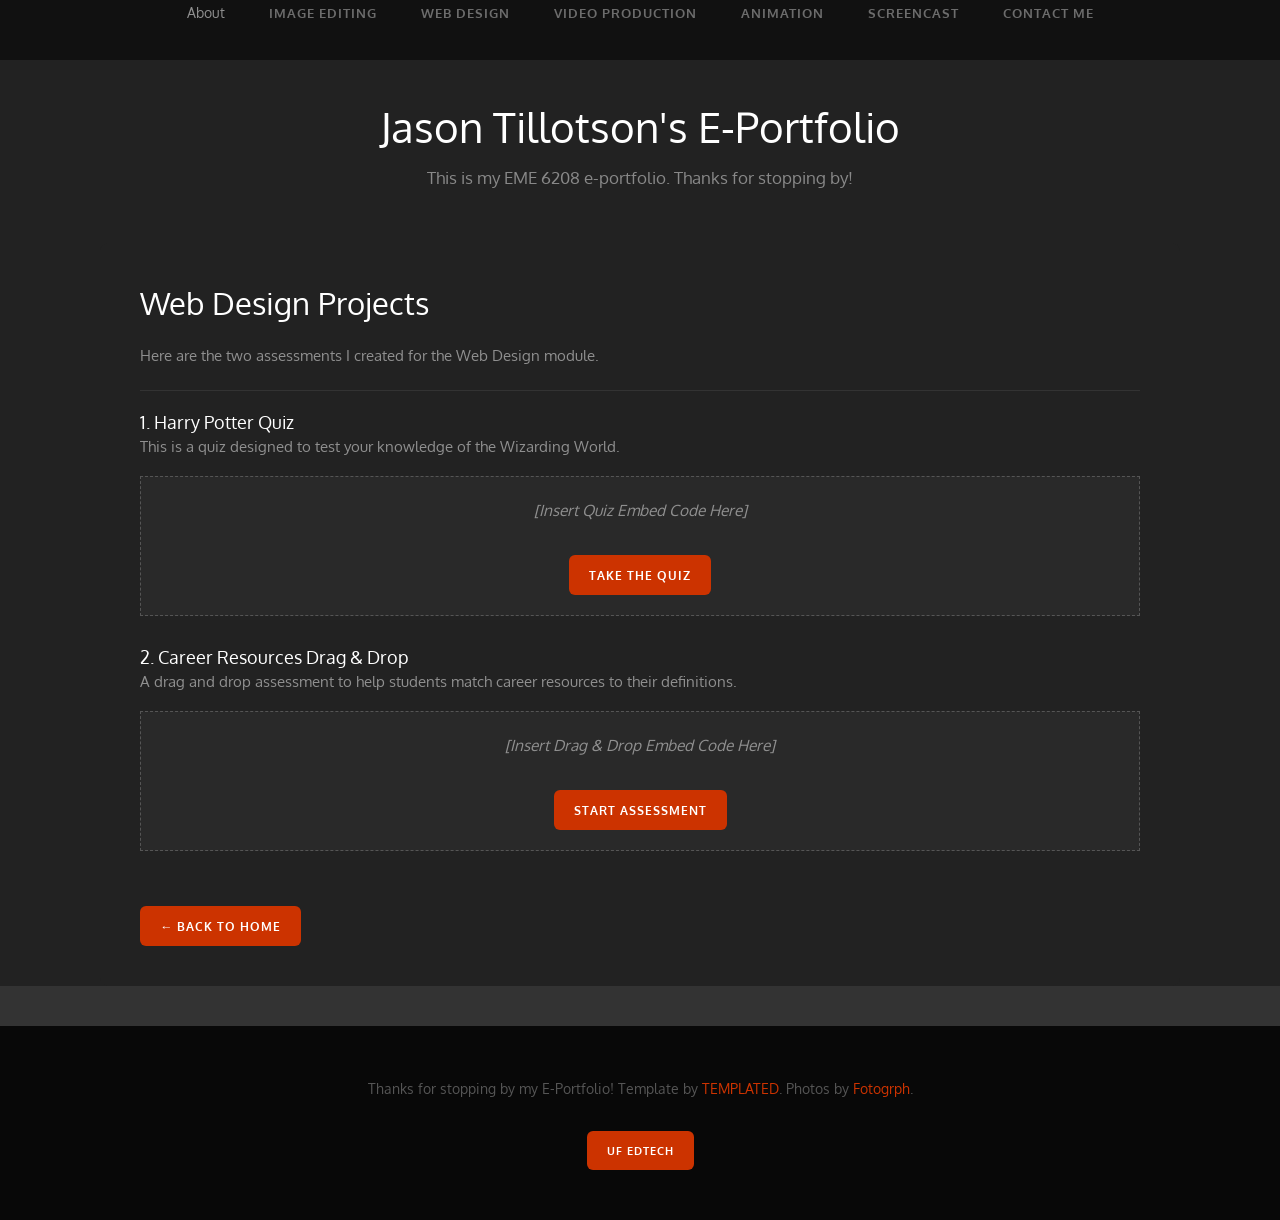
==== index.html @ 119bb781 "Fix title and menu item structure in index.html" ====
<!DOCTYPE html PUBLIC "-//W3C//DTD XHTML 1.0 Strict//EN" "http://www.w3.org/TR/xhtml1/DTD/xhtml1-strict.dtd">
<html xmlns="http://www.w3.org/1999/xhtml">
<head>
<meta http-equiv="content-type" content="text/html; charset=utf-8" />
<title>Jason Tillotson's E-Portfolio</title>
<meta name="viewport" content="width=device-width, initial-scale=1.0">
<link href="http://fonts.googleapis.com/css?family=Oxygen:400,700,300" rel="stylesheet" type="text/css" />

	<style>
    body {
        margin: 0;
        padding: 0;
        background: #333333;
        font-family: 'Oxygen', sans-serif;
        font-size: 14px;
        color: #8f8f8f;
    }
    h1, h2, h3 { color: #FFFFFF; font-weight: 400; margin: 0; }
    h1 { font-size: 3em; }
    h2 { font-size: 2em; margin-bottom: 20px; }
    p, ul, ol { margin-top: 0; line-height: 180%; }
    
    a { text-decoration: none; color: #C30; }
    a:hover { text-decoration: underline; color: #FFF; }
    
    #wrapper { background: #222222; }
    .container { width: 1000px; margin: 0 auto; padding: 0px; }
    
    #menu-wrapper { background: #111111; overflow: hidden; height: 60px; line-height: 60px; margin-bottom: 40px;}
    #menu ul { margin: 0; padding: 0; list-style: none; text-align: center; }
    #menu li { display: inline-block; padding: 0 20px; }
    
    #menu li.current_page_item a { color: #FFF; font-weight: 700; text-decoration: none; }
    
    #menu a { color: #6c6c6c; text-transform: uppercase; font-size: 0.9em; font-weight: 600; letter-spacing: 1px;}
    #menu a:hover { color: #FFFFFF; text-decoration: none; }

    #logo { text-align: center; margin-bottom: 50px; }
    #logo p { margin-top: 10px; color: #888; font-size: 1.2em; }

    #page { background: #222222; padding: 40px; border-radius: 8px; margin-bottom: 40px; }
    .entry { font-size: 1.1em; }
    
    .button {
        display: inline-block;
        padding: 12px 20px;
        background: #C30;
        color: #FFF !important;
        border-radius: 6px;
        margin-top: 15px;
        text-transform: uppercase;
        font-size: 0.8em;
        font-weight: 700;
        letter-spacing: 1px;
        border: none;
    }
    .button:hover { background: #D40; text-decoration: none; }

    #footer { background: #080808; padding: 50px 0; text-align: center; color: #555; }
    iframe { width: 100%; border: 1px solid #444; margin-bottom: 20px; }
</style>
</head>

<body>
<div id="wrapper">

	<div id="menu-wrapper">
		<div id="menu" class="container">
			<ul>
				<li><liclass="current_page_item"<a href="index.html">About</a></li>
				<li><a href="gallery.html">Image Editing</a></li>
				<li><a href="quiz.html">Web Design</a></li>
				<li><a href="https://www.youtube.com/watch?v=n5AJojW1TOU">Video Production</a></li>
				<li><a href="https://www.youtube.com/watch?v=lnuGvNN8kXY">Animation</a></li>
				<li><a href="https://www.loom.com/share/0dd5c10d148644049cba53358a771dd2">Screencast</a></li>
				<li><a href="mailto:jason.tillotson@ufl.edu">Contact Me</a></li>
			</ul>
		</div>
	</div>

	<div id="logo" class="container">
        <h1>Jason Tillotson's E-Portfolio</h1>
        <p>This is my EME 6208 e-portfolio. Thanks for stopping by!</p>
	</div>

	<div id="page" class="container">
		<div>
			<div class="entry">
				<h2>Web Design Projects</h2>
                <p>Here are the two assessments I created for the Web Design module.</p>
                <hr style="border: 0; border-top: 1px solid #333; margin: 20px 0;">

                <h3>1. Harry Potter Quiz</h3>
                <p>This is a quiz designed to test your knowledge of the Wizarding World.</p>
                <div style="background: #292929; padding: 20px; text-align: center; border: 1px dashed #555; margin-bottom: 30px;">
                    <p><em>[Insert Quiz Embed Code Here]</em></p>
                    <a href="#" class="button">Take the Quiz</a>
                </div>

                <h3>2. Career Resources Drag & Drop</h3>
                <p>A drag and drop assessment to help students match career resources to their definitions.</p>
                <div style="background: #292929; padding: 20px; text-align: center; border: 1px dashed #555;">
                     <p><em>[Insert Drag & Drop Embed Code Here]</em></p>
                     <a href="#" class="button">Start Assessment</a>
                </div>

                <br><br>
                <a href="index.html" class="button">← Back to Home</a>
			</div>
		</div>
	</div>
    
</div>

<div id="footer">
	<p>Thanks for stopping by my E-Portfolio! Template by <a href="http://templated.co" rel="nofollow">TEMPLATED</a>. Photos by <a href="http://fotogrph.com/">Fotogrph</a>.</p>
	<a href="https://education.ufl.edu/educational-technology/" class="button">UF EdTech</a>
</div>

</body>
</html>
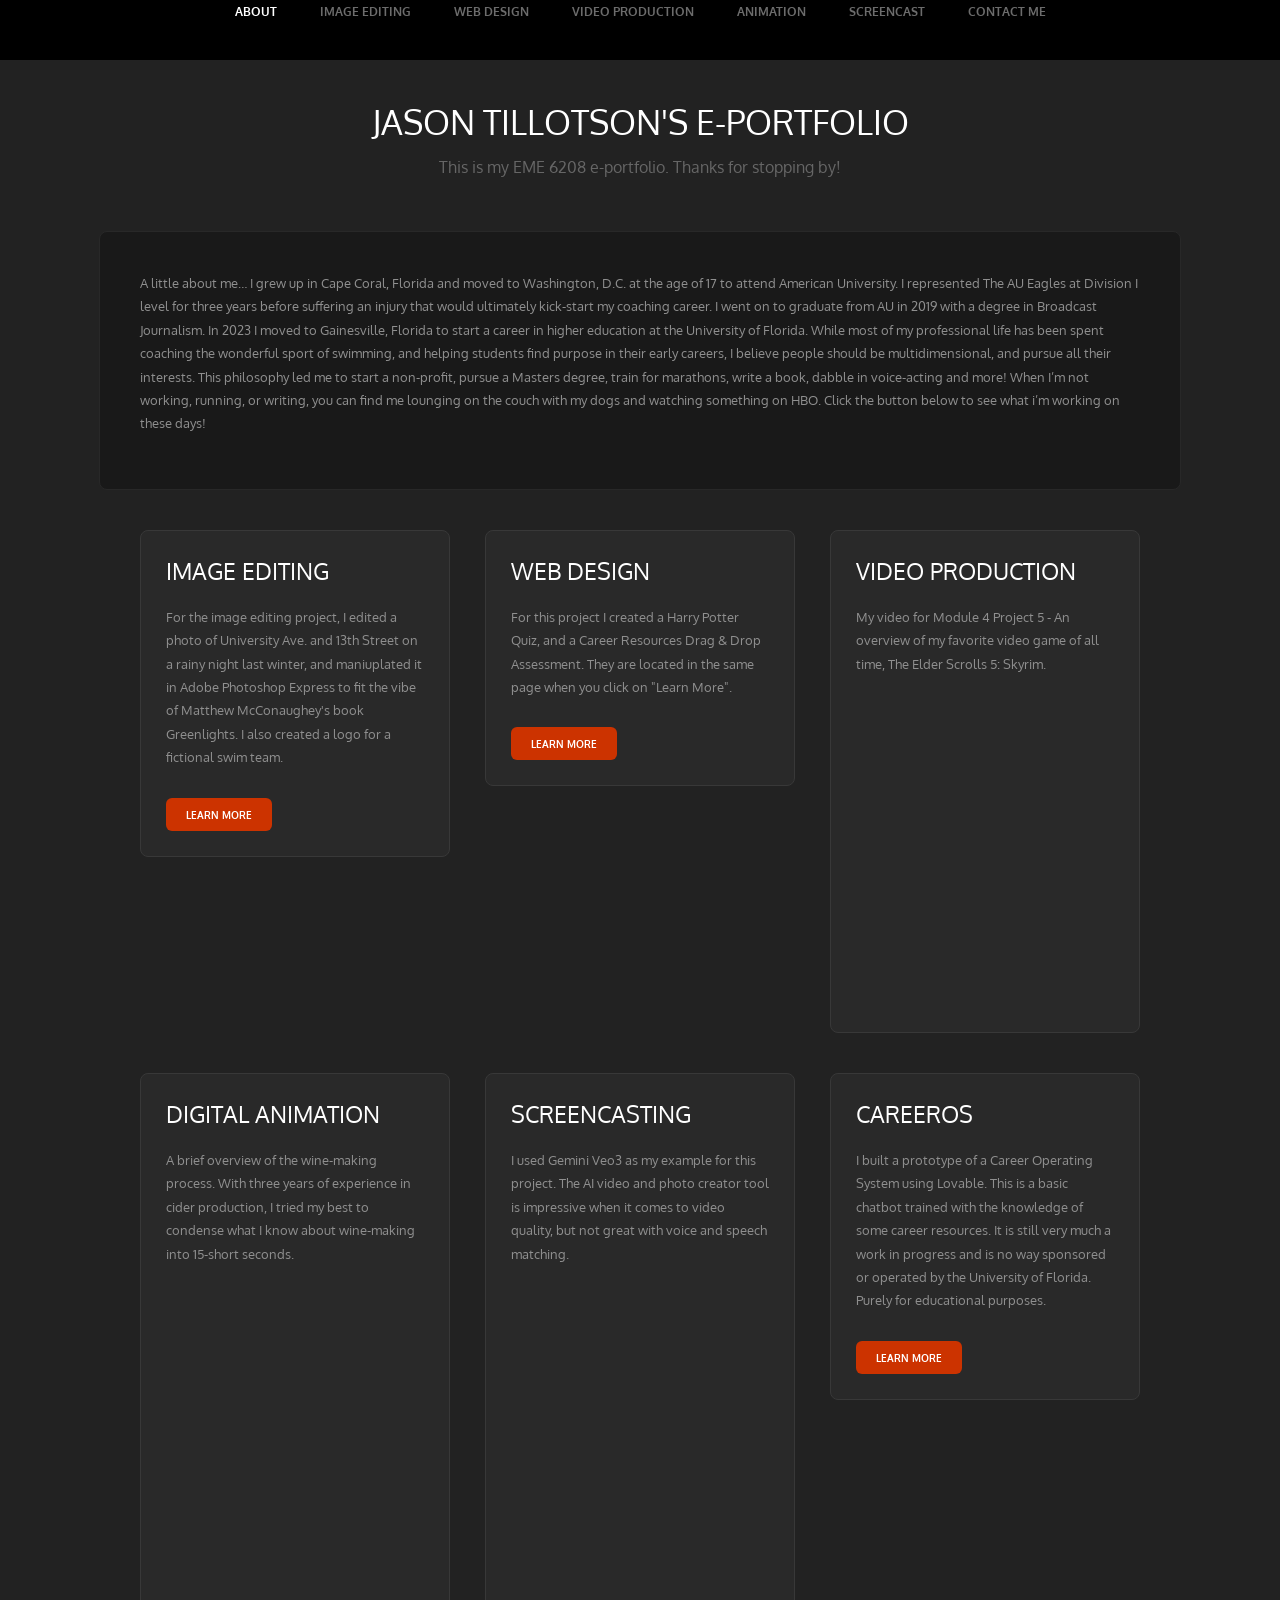
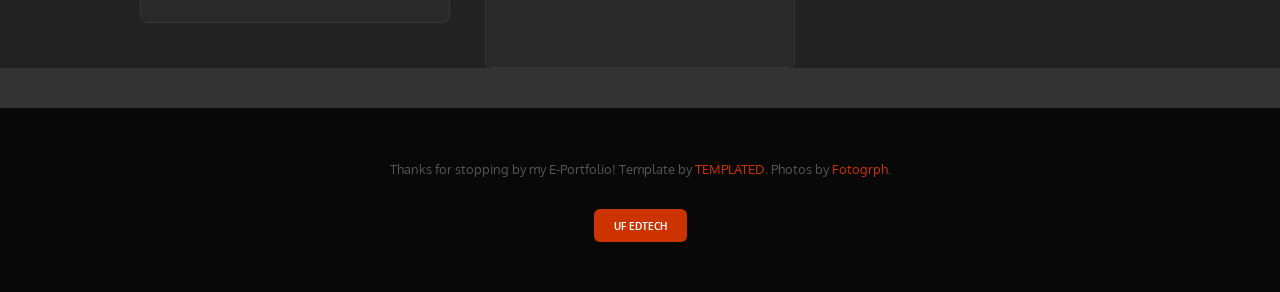
==== commit f69e6bfa: "Rename index (1).html to index.html" ====
--- a/index.html
+++ b/index.html
@@ -1,120 +1,165 @@
 <!DOCTYPE html PUBLIC "-//W3C//DTD XHTML 1.0 Strict//EN" "http://www.w3.org/TR/xhtml1/DTD/xhtml1-strict.dtd">
+
+
+<!--
+Design by TEMPLATED
+http://templated.co
+Released for free under the Creative Commons Attribution License
+Name       : Vestibule 
+Description: A two-column, fixed-width design with dark color scheme.
+Version    : 1.0
+Released   : 20130406
+-->
+
+<!-- Comments are in ALL CAPS -->
+
+
 <html xmlns="http://www.w3.org/1999/xhtml">
 <head>
+<meta name="keywords" content="" />
+<meta name="description" content="" />
 <meta http-equiv="content-type" content="text/html; charset=utf-8" />
+
+<!-- SET THE PAGE TITLE INSIDE THE TITLE TAGS BELOW -->
 <title>Jason Tillotson's E-Portfolio</title>
-<meta name="viewport" content="width=device-width, initial-scale=1.0">
+
 <link href="http://fonts.googleapis.com/css?family=Oxygen:400,700,300" rel="stylesheet" type="text/css" />
-
-	<style>
-    body {
-        margin: 0;
-        padding: 0;
-        background: #333333;
-        font-family: 'Oxygen', sans-serif;
-        font-size: 14px;
-        color: #8f8f8f;
-    }
-    h1, h2, h3 { color: #FFFFFF; font-weight: 400; margin: 0; }
-    h1 { font-size: 3em; }
-    h2 { font-size: 2em; margin-bottom: 20px; }
-    p, ul, ol { margin-top: 0; line-height: 180%; }
-    
-    a { text-decoration: none; color: #C30; }
-    a:hover { text-decoration: underline; color: #FFF; }
-    
-    #wrapper { background: #222222; }
-    .container { width: 1000px; margin: 0 auto; padding: 0px; }
-    
-    #menu-wrapper { background: #111111; overflow: hidden; height: 60px; line-height: 60px; margin-bottom: 40px;}
-    #menu ul { margin: 0; padding: 0; list-style: none; text-align: center; }
-    #menu li { display: inline-block; padding: 0 20px; }
-    
-    #menu li.current_page_item a { color: #FFF; font-weight: 700; text-decoration: none; }
-    
-    #menu a { color: #6c6c6c; text-transform: uppercase; font-size: 0.9em; font-weight: 600; letter-spacing: 1px;}
-    #menu a:hover { color: #FFFFFF; text-decoration: none; }
-
-    #logo { text-align: center; margin-bottom: 50px; }
-    #logo p { margin-top: 10px; color: #888; font-size: 1.2em; }
-
-    #page { background: #222222; padding: 40px; border-radius: 8px; margin-bottom: 40px; }
-    .entry { font-size: 1.1em; }
-    
-    .button {
-        display: inline-block;
-        padding: 12px 20px;
-        background: #C30;
-        color: #FFF !important;
-        border-radius: 6px;
-        margin-top: 15px;
-        text-transform: uppercase;
-        font-size: 0.8em;
-        font-weight: 700;
-        letter-spacing: 1px;
-        border: none;
-    }
-    .button:hover { background: #D40; text-decoration: none; }
-
-    #footer { background: #080808; padding: 50px 0; text-align: center; color: #555; }
-    iframe { width: 100%; border: 1px solid #444; margin-bottom: 20px; }
-</style>
+<link href="style2.css" rel="stylesheet" type="text/css" media="screen" />
 </head>
 
 <body>
 <div id="wrapper">
+<!-- START OF THE NAVIGATION SECTION.  DO NOT CHANGE ANYTHING ABOVE THIS LINE EXCEPT TO SET THE TITLE. -->
+
 
 	<div id="menu-wrapper">
 		<div id="menu" class="container">
 			<ul>
-				<li><liclass="current_page_item"<a href="index.html">About</a></li>
+				<!-- NAVIGATION MENU.  THERE SHOULD BE ONE LIST ITEM FOR EACH BUTTON IN YOUR NAVIGATION BAR. -->
+                <!-- REPLACE THE # IN THE LINK WITH THE FILE NAME OF THE APPROPRIATE PAGE.  -->
+                <li class="current_page_item"><a href="index.html">About</a></li>
 				<li><a href="gallery.html">Image Editing</a></li>
 				<li><a href="quiz.html">Web Design</a></li>
 				<li><a href="https://www.youtube.com/watch?v=n5AJojW1TOU">Video Production</a></li>
 				<li><a href="https://www.youtube.com/watch?v=lnuGvNN8kXY">Animation</a></li>
 				<li><a href="https://www.loom.com/share/0dd5c10d148644049cba53358a771dd2">Screencast</a></li>
-				<li><a href="mailto:jason.tillotson@ufl.edu">Contact Me</a></li>
+				<li><a href="mailto: jason.tillotson@ufl.edu">Contact Me</a></li>
 			</ul>
 		</div>
 	</div>
-
 	<div id="logo" class="container">
+		<!-- THIS IS WHERE YOU CUSTOMIZE THE HEADER FOR EACH PAGE. -->
         <h1>Jason Tillotson's E-Portfolio</h1>
+		<!-- THIS IS WHERE YOU CUSTOMIZE THE SUBHEADER FOR EACH PAGE. -->
         <p>This is my EME 6208 e-portfolio. Thanks for stopping by!</p>
 	</div>
-
 	<div id="page" class="container">
 		<div>
 			<div class="entry">
-				<h2>Web Design Projects</h2>
-                <p>Here are the two assessments I created for the Web Design module.</p>
-                <hr style="border: 0; border-top: 1px solid #333; margin: 20px 0;">
+				<!-- THIS IS WHERE YOU CUSTOMIZE THE INTRODUCTORY PARAGRAPH FOR EACH PAGE. -->
+                <p>A little about me…
 
-                <h3>1. Harry Potter Quiz</h3>
-                <p>This is a quiz designed to test your knowledge of the Wizarding World.</p>
-                <div style="background: #292929; padding: 20px; text-align: center; border: 1px dashed #555; margin-bottom: 30px;">
-                    <p><em>[Insert Quiz Embed Code Here]</em></p>
-                    <a href="#" class="button">Take the Quiz</a>
-                </div>
+I grew up in Cape Coral, Florida and moved to Washington, D.C. at the age of 17 to attend American University. I represented The AU Eagles at Division I level for three years before suffering an injury that would ultimately kick-start my coaching career. I went on to graduate from AU in 2019 with a degree in Broadcast Journalism.
 
-                <h3>2. Career Resources Drag & Drop</h3>
-                <p>A drag and drop assessment to help students match career resources to their definitions.</p>
-                <div style="background: #292929; padding: 20px; text-align: center; border: 1px dashed #555;">
-                     <p><em>[Insert Drag & Drop Embed Code Here]</em></p>
-                     <a href="#" class="button">Start Assessment</a>
-                </div>
+In 2023 I moved to Gainesville, Florida to start a career in higher education at the University of Florida. 
 
-                <br><br>
-                <a href="index.html" class="button">← Back to Home</a>
+While most of my professional life has been spent coaching the wonderful sport of swimming, and helping students find purpose in their early careers, I believe people should be multidimensional, and pursue all their interests. This philosophy led me to start a non-profit, pursue a Masters degree, train for marathons, write a book, dabble in voice-acting and more!
+
+When I’m not working, running, or writing, you can find me lounging on the couch with my dogs and watching something on HBO.
+
+Click the button below to see what i’m working on these days! </p>
 			</div>
 		</div>
 	</div>
     
+    
+<!-- END OF THE NAVIGATION SECTION. -->
+
+<!-- START OF THE CONTENT SECTION. -->
+
+<!-- ON OTHER PAGES, LIKE THE PROJECT PAGES, YOU WILL TAKE OUT EVERYTHING BETWEEN HERE AND THE END OF THE CONTENT SECTION AND REPLACE IT WITH THE PROJECT CONTENT. -->
+    
+    
+    
+    
+	<div id="three-column" class="container">
+		<div class="tbox1">
+			<div class="box-style">
+				<div class="content">
+					
+					<h2>Image Editing</h2>
+					<p>For the image editing project, I edited a photo of University Ave. and 13th Street on a rainy night last winter, and maniuplated it in Adobe Photoshop Express to fit the vibe of Matthew McConaughey's book Greenlights. I also created a logo for a fictional swim team.</p>
+					<a href="gallery.html" class="button">Learn More</a>
+				</div>
+			</div>
+		</div>
+		<div class="tbox2">
+			<div class="box-style">
+				<div class="content">
+					<h2>Web Design</h2>
+					<p>For this project I created a Harry Potter Quiz, and a Career Resources Drag & Drop Assessment. They are located in the same page when you click on "Learn More". </p>
+					<a href="quiz.html" class="button">Learn More</a>
+				</div>
+			</div>
+		</div>
+		<div class="tbox3">
+			<div class="box-style">
+				<div class="content">
+					<h2>Video Production</h2>
+					<p>My video for Module 4 Project 5 - An overview of my favorite video game of all time, The Elder Scrolls 5: Skyrim.</p>
+					<iframe width="750" height="315" src="https://www.youtube.com/embed/n5AJojW1TOU?si=LwZ1GHU3g_hunko4" title="YouTube video player" frameborder="0" allow="accelerometer; autoplay; clipboard-write; encrypted-media; gyroscope; picture-in-picture; web-share" referrerpolicy="strict-origin-when-cross-origin" allowfullscreen></iframe>
+				</div>
+			</div>
+		</div>
+	</div>
+	<div id="three-column" class="container">
+		<div class="tbox1">
+			<div class="box-style">
+				<div class="content">
+					<h2>Digital Animation</h2>
+					<p>A brief overview of the wine-making process. With three years of experience in cider production, I tried my best to condense what I know about wine-making into 15-short seconds.</p>
+					<div class="video-wrapper">
+          			<iframe src="https://www.youtube.com/embed/lnuGvNN8kXY?si=VdU5tUz08-kRPEix" 
+                  title="YouTube video player" frameborder="0" 
+                  allow="accelerometer; autoplay; clipboard-write; encrypted-media; gyroscope; picture-in-picture; web-share" 
+					<iframe width="750" height="315" src="https://www.youtube.com/embed/lnuGvNN8kXY?si=VdU5tUz08-kRPEix" title="YouTube video player" frameborder="0" allow="accelerometer; autoplay; clipboard-write; encrypted-media; gyroscope; picture-in-picture; web-share" referrerpolicy="strict-origin-when-cross-origin" allowfullscreen></iframe>
+				</div>
+			</div>
+		</div>
+		</div>
+		<div class="tbox2">
+			<div class="box-style">
+				<div class="content">
+					<h2>Screencasting</h2>
+					<p>I used Gemini Veo3 as my example for this project. The AI video and photo creator tool is impressive when it comes to video quality, but not great with voice and speech matching.</p>
+					<iframe width="750" height="360" src="https://www.loom.com/embed/0dd5c10d148644049cba53358a771dd2" frameborder="0" webkitallowfullscreen mozallowfullscreen allowfullscreen></iframe>
+				</div>
+			</div>
+		</div>
+		<div class="tbox3">
+			<div class="box-style">
+				<div class="content">
+					<h2>CareerOS</h2>
+					<p>I built a prototype of a Career Operating System using Lovable. This is a basic chatbot trained with the knowledge of some career resources. It is still very much a work in progress and is no way sponsored or operated by the University of Florida. Purely for educational purposes.</p>
+					<a href="https://preview--gator-career-navigator.lovable.app/?__lovable_token=eyJhbGciOiJIUzI1NiIsInR5cCI6IkpXVCJ9.[base64].upX1iiRRKDyxCTAxc9uCy5pusp-5RFKWoW9mvIfOVYM"class="button">Learn More</a>
+				
+				</div>
+			</div>
+		</div>
+	</div>	
+    
+    
+    
+    
+    
+<!-- END OF THE CONTENT SECTION.  BELOW YOU CAN CUSTOMIZE YOUR FOOTER. -->
 </div>
 
 <div id="footer">
-	<p>Thanks for stopping by my E-Portfolio! Template by <a href="http://templated.co" rel="nofollow">TEMPLATED</a>. Photos by <a href="http://fotogrph.com/">Fotogrph</a>.</p>
+	<!-- START FOOTER -->
+	<p>Thanks for stopping by my E-Portfolio! Template by <a href="http://templated.co" rel="nofollow">TEMPLATED</a>.  Photos by <a href="http://fotogrph.com/">Fotogrph</a>.</p>
 	<a href="https://education.ufl.edu/educational-technology/" class="button">UF EdTech</a>
+    <!-- END FOOTER -->
 </div>
 
 </body>
--- a/style2.css
+++ b/style2.css
@@ -0,0 +1,236 @@
+/*
+Design by TEMPLATED
+http://templated.co
+Released for free under the Creative Commons Attribution License
+*/
+
+{
+	margin: 0;
+	padding: 0;
+}
+
+body {
+	margin: 0;
+	padding: 0;
+	background: #333333;
+	font-family: 'Oxygen', sans-serif;
+	font-size: 13px;
+	color: #8f8f8f;
+}
+
+h1, h2, h3 {
+	margin: 0;
+	text-transform: uppercase;
+	font-weight: 400;
+	color: #FFFFFF;
+}
+
+h1 {
+	font-size: 2.6em;
+}
+
+h2 {
+	font-size: 1.8em;
+}
+
+h3 {
+	font-size: 1.6em;
+}
+
+p, ul, ol {
+	margin-top: 0;
+	line-height: 180%;
+}
+
+ul, ol {
+}
+
+a {
+	text-decoration: none;
+	color: #C30;
+}
+
+a:hover {
+	text-decoration: underline;
+	color: #FFF;
+}
+
+img.border {
+	border: 6px solid #484848;
+}
+
+img.alignleft {
+	float: left;
+	margin-right: 25px;
+}
+
+img.alignright {
+	float: right;
+	margin-left: 25px;
+}
+
+img.aligncenter {
+	display: block;
+	margin: 0px auto 0px auto;
+}
+
+#wrapper {
+	background: #222222;
+}
+
+.container {
+	width: 1000px;
+	margin: 0px auto;
+}
+
+.clearfix:after {
+	content: ".";
+	display: block;
+	height: 0;
+	clear: both;
+	visibility: hidden;
+}
+
+/* Menu */
+
+#menu-wrapper {
+	overflow: hidden;
+	height: 60px;
+	margin-bottom: 40px;
+	background: #000000;
+	line-height: 60px;
+}
+
+#menu {
+}
+
+#menu ul {
+	margin: 0;
+	padding: 0;
+	list-style: none;
+	text-align: center;
+}
+
+#menu li {
+	display: inline-block;
+}
+
+#menu li a {
+	display: block;
+	padding: 0px 20px;
+	text-decoration: none;
+	text-transform: uppercase;
+	font-size: 0.90em;
+	font-weight: 600;
+	color: #6c6c6c;
+}
+
+#menu li a:hover, #menu li.current_page_item a {
+	text-decoration: none;
+	color: #FFFFFF;
+}
+
+#menu .current_page_item a {
+	color: #FFFFFF;
+}
+
+/* Logo */
+
+#logo {
+	margin-bottom: 50px;
+	text-align: center;
+}
+
+#logo h1 {
+}
+
+#logo p {
+	margin-top: 10px;
+	font-size: 1.2em;
+	color: #666666;
+}
+
+#logo a {
+	color: #FFFFFF;
+}
+
+/* Page */
+
+#page {
+	margin-bottom: 40px;
+	padding: 40px;
+	background: #191919;
+	border-radius: 8px;
+	border: 1px solid #282828;
+}
+
+/* Three Column */
+
+#three-column {
+	overflow: hidden;
+	margin-bottom: 40px;
+}
+
+#three-column .content {
+}
+
+#three-column .tbox1 {
+	float: left;
+	width: 310px;
+	margin-right: 35px;
+}
+
+#three-column .tbox2 {
+	float: left;
+	width: 310px;
+	margin-right: 35px;
+}
+
+#three-column .tbox3 {
+	float: right;
+	width: 310px;
+}
+
+#three-column .box-style {
+	padding: 25px;
+	background: #292929;
+	border-radius: 8px;
+	border: 1px solid #383838;
+}
+
+#three-column h2 {
+	margin-bottom: 20px;
+}
+
+.button {
+	display: inline-block;
+	margin-top: 15px;
+	padding: 10px 20px;
+	background: #C30;
+	border-radius: 6px;
+	text-decoration: none;
+	text-transform: uppercase;
+	font-size: 0.80em;
+	font-weight: 700;
+	color: #FFFFFF;
+}
+
+.button:hover {
+	text-decoration: none;
+}
+
+/* Footer */
+
+#footer {
+	padding: 50px 0px;
+	background: #080808;
+	text-align: center;
+	color: #555555;
+}
+
+#footer p {
+	font-size: 1em;
+}
+
+#footer a {
+}
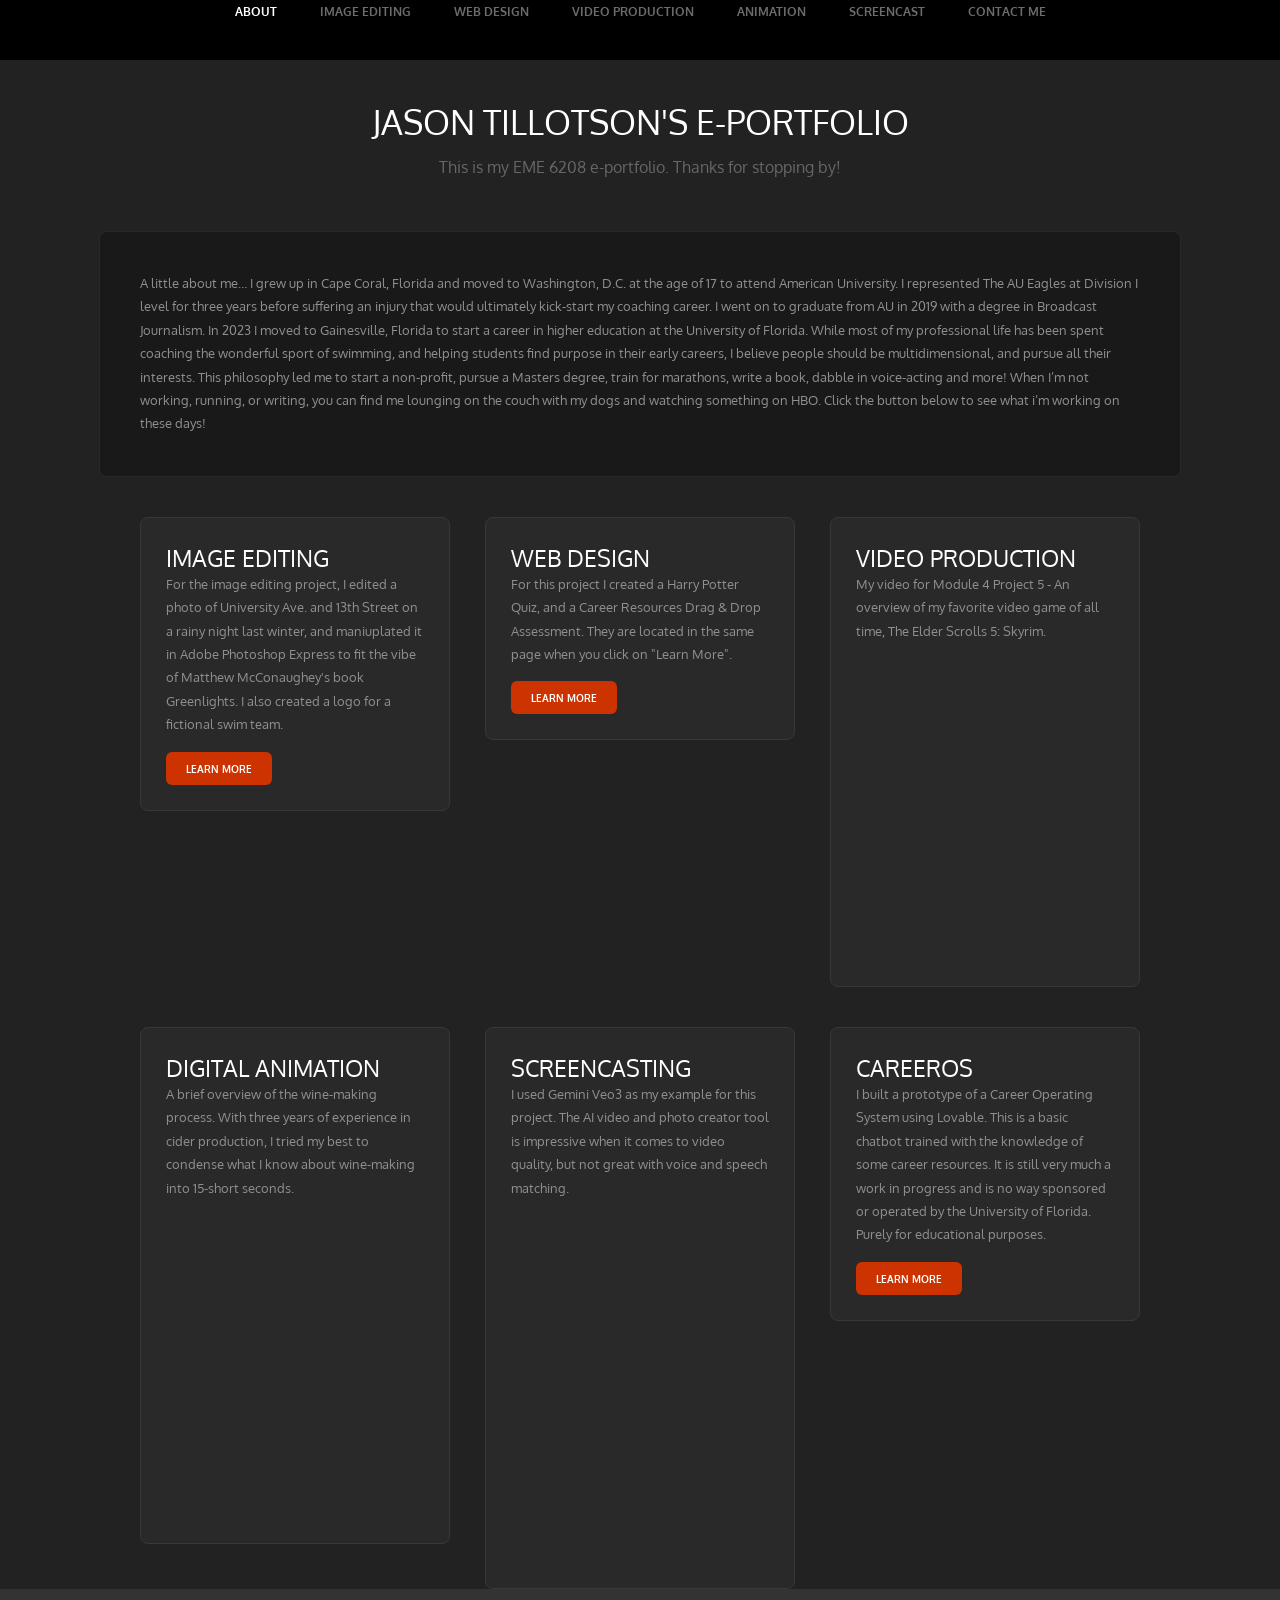
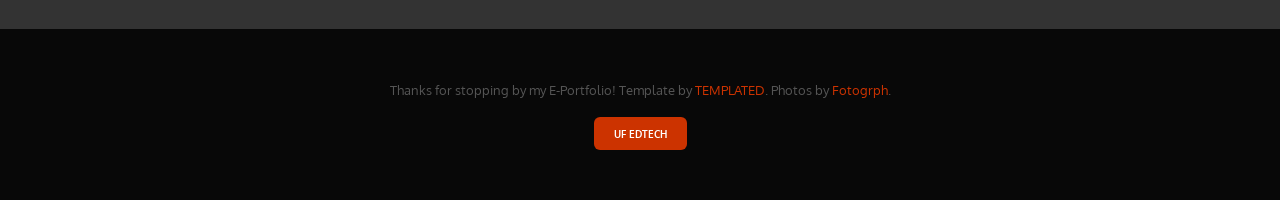
==== commit 7f3f6eb6: "Update index.html" ====
--- a/index.html
+++ b/index.html
@@ -1,6 +1,4 @@
 <!DOCTYPE html PUBLIC "-//W3C//DTD XHTML 1.0 Strict//EN" "http://www.w3.org/TR/xhtml1/DTD/xhtml1-strict.dtd">
-
-
 <!--
 Design by TEMPLATED
 http://templated.co
@@ -10,9 +8,7 @@
 Version    : 1.0
 Released   : 20130406
 -->
-
 <!-- Comments are in ALL CAPS -->
-
 
 <html xmlns="http://www.w3.org/1999/xhtml">
 <head>
@@ -40,10 +36,10 @@
                 <li class="current_page_item"><a href="index.html">About</a></li>
 				<li><a href="gallery.html">Image Editing</a></li>
 				<li><a href="quiz.html">Web Design</a></li>
-				<li><a href="https://www.youtube.com/watch?v=n5AJojW1TOU">Video Production</a></li>
-				<li><a href="https://www.youtube.com/watch?v=lnuGvNN8kXY">Animation</a></li>
-				<li><a href="https://www.loom.com/share/0dd5c10d148644049cba53358a771dd2">Screencast</a></li>
-				<li><a href="mailto: jason.tillotson@ufl.edu">Contact Me</a></li>
+				<li><a href="videoproduction.html">Video Production</a></li>
+				<li><a href="animation.html">Animation</a></li>
+				<li><a href="screencast.html">Screencast</a></li>
+				<li><a href="contact.html">Contact Me</a></li>
 			</ul>
 		</div>
 	</div>
--- a/style2.css
+++ b/style2.css
@@ -1,13 +1,10 @@
 /*
 Design by TEMPLATED
-http://templated.co
-Released for free under the Creative Commons Attribution License
+Name       : Vestibule 
+Description: A two-column, fixed-width design with dark color scheme.
 */
 
-{
-	margin: 0;
-	padding: 0;
-}
+* { margin: 0; padding: 0; }
 
 body {
 	margin: 0;
@@ -25,74 +22,19 @@
 	color: #FFFFFF;
 }
 
-h1 {
-	font-size: 2.6em;
-}
+h1 { font-size: 2.6em; }
+h2 { font-size: 1.8em; }
+h3 { font-size: 1.6em; }
 
-h2 {
-	font-size: 1.8em;
-}
+p, ul, ol { margin-top: 0; line-height: 180%; }
 
-h3 {
-	font-size: 1.6em;
-}
+a { text-decoration: none; color: #C30; }
+a:hover { text-decoration: underline; color: #FFF; }
 
-p, ul, ol {
-	margin-top: 0;
-	line-height: 180%;
-}
-
-ul, ol {
-}
-
-a {
-	text-decoration: none;
-	color: #C30;
-}
-
-a:hover {
-	text-decoration: underline;
-	color: #FFF;
-}
-
-img.border {
-	border: 6px solid #484848;
-}
-
-img.alignleft {
-	float: left;
-	margin-right: 25px;
-}
-
-img.alignright {
-	float: right;
-	margin-left: 25px;
-}
-
-img.aligncenter {
-	display: block;
-	margin: 0px auto 0px auto;
-}
-
-#wrapper {
-	background: #222222;
-}
-
-.container {
-	width: 1000px;
-	margin: 0px auto;
-}
-
-.clearfix:after {
-	content: ".";
-	display: block;
-	height: 0;
-	clear: both;
-	visibility: hidden;
-}
+#wrapper { background: #222222; }
+.container { width: 1000px; margin: 0px auto; }
 
 /* Menu */
-
 #menu-wrapper {
 	overflow: hidden;
 	height: 60px;
@@ -101,20 +43,8 @@
 	line-height: 60px;
 }
 
-#menu {
-}
-
-#menu ul {
-	margin: 0;
-	padding: 0;
-	list-style: none;
-	text-align: center;
-}
-
-#menu li {
-	display: inline-block;
-}
-
+#menu ul { margin: 0; padding: 0; list-style: none; text-align: center; }
+#menu li { display: inline-block; }
 #menu li a {
 	display: block;
 	padding: 0px 20px;
@@ -130,32 +60,14 @@
 	color: #FFFFFF;
 }
 
-#menu .current_page_item a {
-	color: #FFFFFF;
-}
+#menu .current_page_item a { color: #FFFFFF; }
 
 /* Logo */
+#logo { margin-bottom: 50px; text-align: center; }
+#logo p { margin-top: 10px; font-size: 1.2em; color: #666666; }
+#logo a { color: #FFFFFF; }
 
-#logo {
-	margin-bottom: 50px;
-	text-align: center;
-}
-
-#logo h1 {
-}
-
-#logo p {
-	margin-top: 10px;
-	font-size: 1.2em;
-	color: #666666;
-}
-
-#logo a {
-	color: #FFFFFF;
-}
-
-/* Page */
-
+/* Page Content Box */
 #page {
 	margin-bottom: 40px;
 	padding: 40px;
@@ -164,44 +76,20 @@
 	border: 1px solid #282828;
 }
 
-/* Three Column */
+/* Three Column Grid (for Index page) */
+#three-column { overflow: hidden; margin-bottom: 40px; }
+.tbox1 { float: left; width: 310px; margin-right: 35px; }
+.tbox2 { float: left; width: 310px; margin-right: 35px; }
+.tbox3 { float: right; width: 310px; }
 
-#three-column {
-	overflow: hidden;
-	margin-bottom: 40px;
-}
-
-#three-column .content {
-}
-
-#three-column .tbox1 {
-	float: left;
-	width: 310px;
-	margin-right: 35px;
-}
-
-#three-column .tbox2 {
-	float: left;
-	width: 310px;
-	margin-right: 35px;
-}
-
-#three-column .tbox3 {
-	float: right;
-	width: 310px;
-}
-
-#three-column .box-style {
+.box-style {
 	padding: 25px;
 	background: #292929;
 	border-radius: 8px;
 	border: 1px solid #383838;
 }
 
-#three-column h2 {
-	margin-bottom: 20px;
-}
-
+/* Button Style */
 .button {
 	display: inline-block;
 	margin-top: 15px;
@@ -214,23 +102,12 @@
 	font-weight: 700;
 	color: #FFFFFF;
 }
-
-.button:hover {
-	text-decoration: none;
-}
+.button:hover { text-decoration: none; background: #D40; }
 
 /* Footer */
-
 #footer {
 	padding: 50px 0px;
 	background: #080808;
 	text-align: center;
 	color: #555555;
 }
-
-#footer p {
-	font-size: 1em;
-}
-
-#footer a {
-}
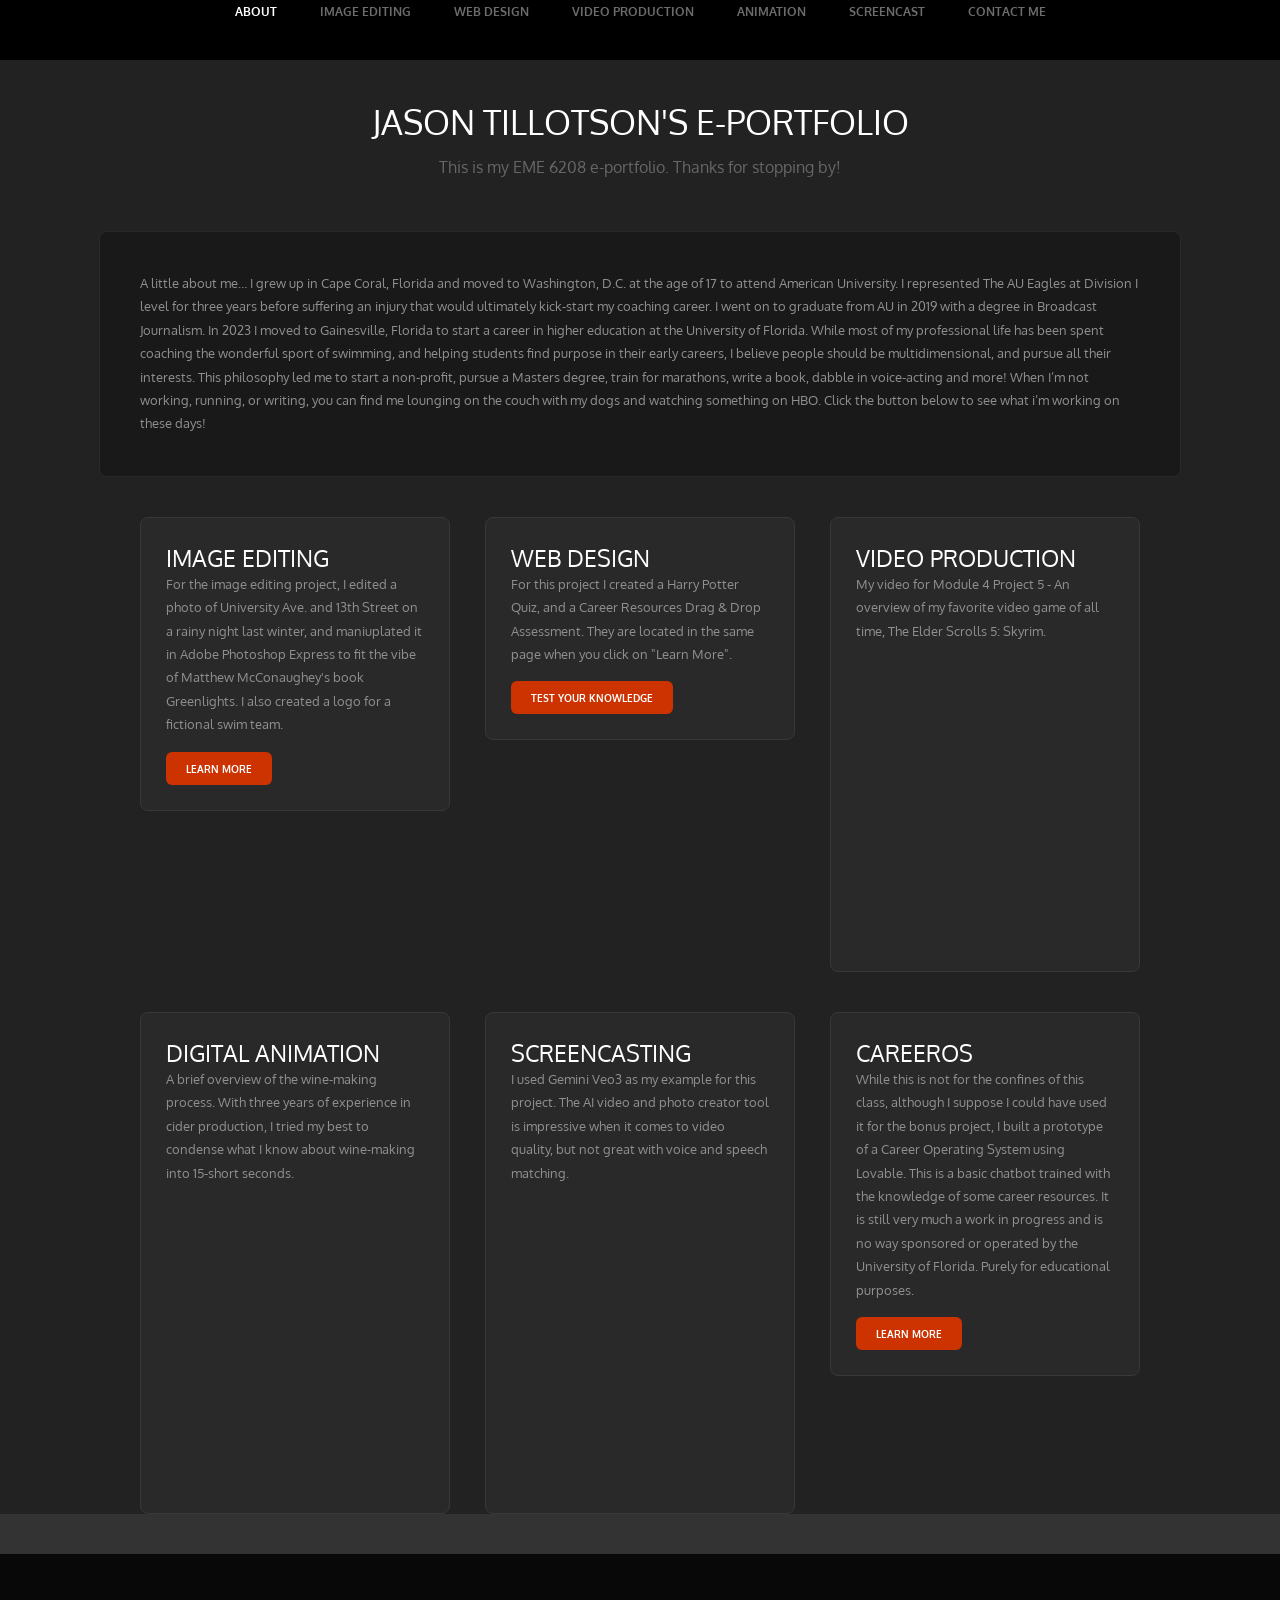
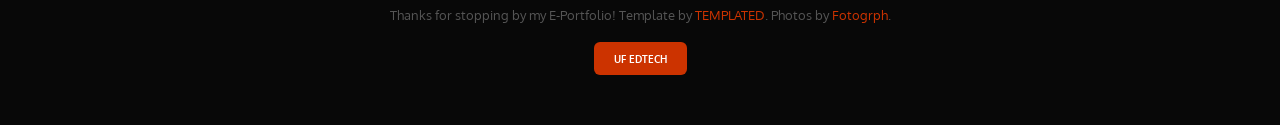
==== commit 8d9a7f34: "Update index.html" ====
--- a/index.html
+++ b/index.html
@@ -94,7 +94,7 @@
 				<div class="content">
 					<h2>Web Design</h2>
 					<p>For this project I created a Harry Potter Quiz, and a Career Resources Drag & Drop Assessment. They are located in the same page when you click on "Learn More". </p>
-					<a href="quiz.html" class="button">Learn More</a>
+					<a href="quiz.html" class="button">Test Your Knowledge</a>
 				</div>
 			</div>
 		</div>
@@ -103,7 +103,7 @@
 				<div class="content">
 					<h2>Video Production</h2>
 					<p>My video for Module 4 Project 5 - An overview of my favorite video game of all time, The Elder Scrolls 5: Skyrim.</p>
-					<iframe width="750" height="315" src="https://www.youtube.com/embed/n5AJojW1TOU?si=LwZ1GHU3g_hunko4" title="YouTube video player" frameborder="0" allow="accelerometer; autoplay; clipboard-write; encrypted-media; gyroscope; picture-in-picture; web-share" referrerpolicy="strict-origin-when-cross-origin" allowfullscreen></iframe>
+					<iframe width="100%" height="300" src="https://www.youtube.com/embed/n5AJojW1TOU?si=LwZ1GHU3g_hunko4" title="YouTube video player" frameborder="0" allow="accelerometer; autoplay; clipboard-write; encrypted-media; gyroscope; picture-in-picture; web-share" referrerpolicy="strict-origin-when-cross-origin" allowfullscreen></iframe>
 				</div>
 			</div>
 		</div>
@@ -118,7 +118,7 @@
           			<iframe src="https://www.youtube.com/embed/lnuGvNN8kXY?si=VdU5tUz08-kRPEix" 
                   title="YouTube video player" frameborder="0" 
                   allow="accelerometer; autoplay; clipboard-write; encrypted-media; gyroscope; picture-in-picture; web-share" 
-					<iframe width="750" height="315" src="https://www.youtube.com/embed/lnuGvNN8kXY?si=VdU5tUz08-kRPEix" title="YouTube video player" frameborder="0" allow="accelerometer; autoplay; clipboard-write; encrypted-media; gyroscope; picture-in-picture; web-share" referrerpolicy="strict-origin-when-cross-origin" allowfullscreen></iframe>
+					<iframe width="100%" height="300" src="https://www.youtube.com/embed/lnuGvNN8kXY?si=VdU5tUz08-kRPEix" title="YouTube video player" frameborder="0" allow="accelerometer; autoplay; clipboard-write; encrypted-media; gyroscope; picture-in-picture; web-share" referrerpolicy="strict-origin-when-cross-origin" allowfullscreen></iframe>
 				</div>
 			</div>
 		</div>
@@ -128,7 +128,7 @@
 				<div class="content">
 					<h2>Screencasting</h2>
 					<p>I used Gemini Veo3 as my example for this project. The AI video and photo creator tool is impressive when it comes to video quality, but not great with voice and speech matching.</p>
-					<iframe width="750" height="360" src="https://www.loom.com/embed/0dd5c10d148644049cba53358a771dd2" frameborder="0" webkitallowfullscreen mozallowfullscreen allowfullscreen></iframe>
+					<iframe width="100%" height="300" src="https://www.loom.com/embed/0dd5c10d148644049cba53358a771dd2" frameborder="0" webkitallowfullscreen mozallowfullscreen allowfullscreen></iframe>
 				</div>
 			</div>
 		</div>
@@ -136,7 +136,7 @@
 			<div class="box-style">
 				<div class="content">
 					<h2>CareerOS</h2>
-					<p>I built a prototype of a Career Operating System using Lovable. This is a basic chatbot trained with the knowledge of some career resources. It is still very much a work in progress and is no way sponsored or operated by the University of Florida. Purely for educational purposes.</p>
+					<p>While this is not for the confines of this class, although I suppose I could have used it for the bonus project, I built a prototype of a Career Operating System using Lovable. This is a basic chatbot trained with the knowledge of some career resources. It is still very much a work in progress and is no way sponsored or operated by the University of Florida. Purely for educational purposes.</p>
 					<a href="https://preview--gator-career-navigator.lovable.app/?__lovable_token=eyJhbGciOiJIUzI1NiIsInR5cCI6IkpXVCJ9.[base64].upX1iiRRKDyxCTAxc9uCy5pusp-5RFKWoW9mvIfOVYM"class="button">Learn More</a>
 				
 				</div>
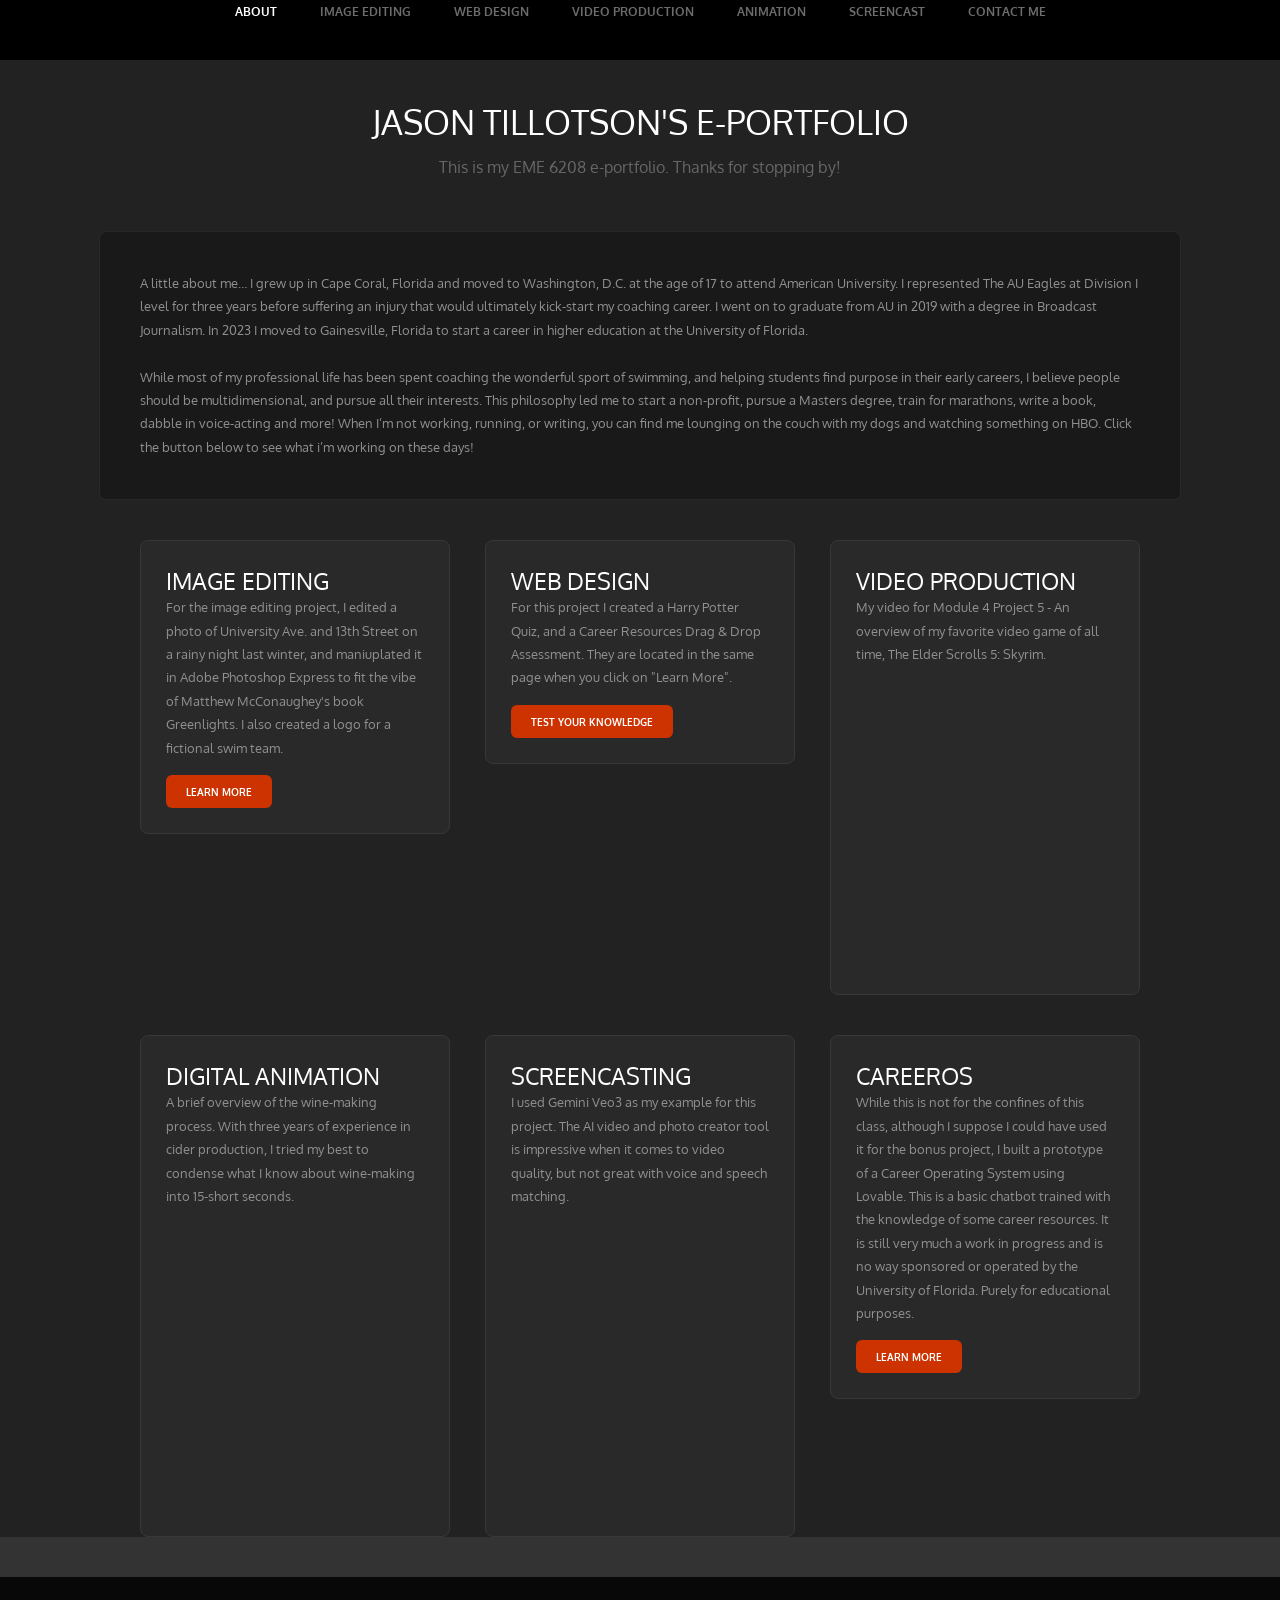
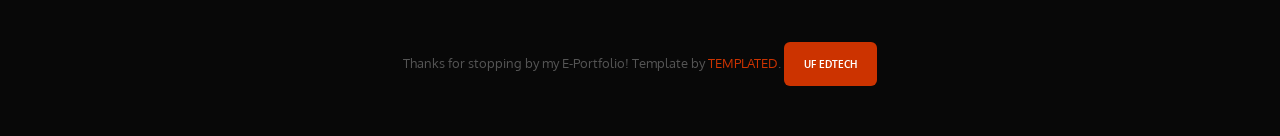
==== commit 7f3dcfcf: "Update index.html" ====
--- a/index.html
+++ b/index.html
@@ -58,6 +58,8 @@
 I grew up in Cape Coral, Florida and moved to Washington, D.C. at the age of 17 to attend American University. I represented The AU Eagles at Division I level for three years before suffering an injury that would ultimately kick-start my coaching career. I went on to graduate from AU in 2019 with a degree in Broadcast Journalism.
 
 In 2023 I moved to Gainesville, Florida to start a career in higher education at the University of Florida. 
+					<br>
+					<br>
 
 While most of my professional life has been spent coaching the wonderful sport of swimming, and helping students find purpose in their early careers, I believe people should be multidimensional, and pursue all their interests. This philosophy led me to start a non-profit, pursue a Masters degree, train for marathons, write a book, dabble in voice-acting and more!
 
@@ -153,7 +155,7 @@
 
 <div id="footer">
 	<!-- START FOOTER -->
-	<p>Thanks for stopping by my E-Portfolio! Template by <a href="http://templated.co" rel="nofollow">TEMPLATED</a>.  Photos by <a href="http://fotogrph.com/">Fotogrph</a>.</p>
+	<p>Thanks for stopping by my E-Portfolio! Template by <a href="http://templated.co" rel="nofollow">TEMPLATED</a>.
 	<a href="https://education.ufl.edu/educational-technology/" class="button">UF EdTech</a>
     <!-- END FOOTER -->
 </div>
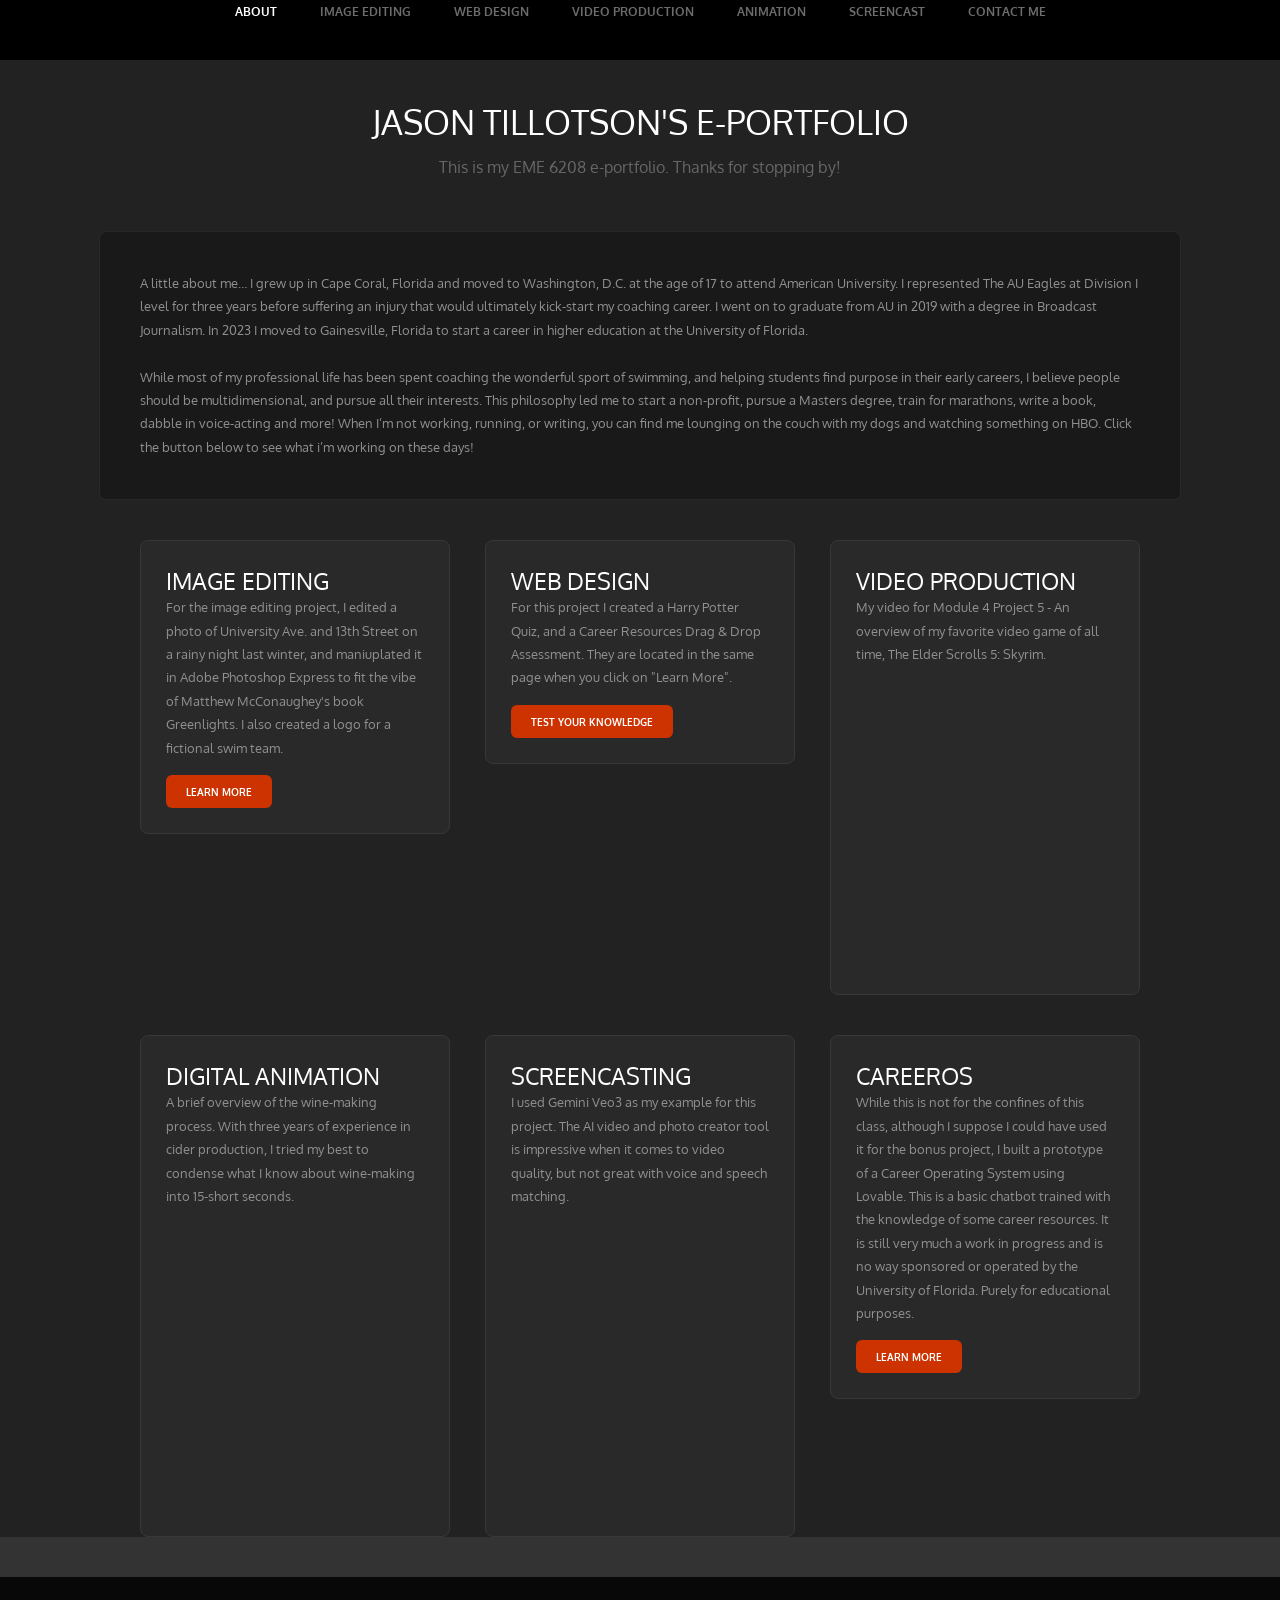
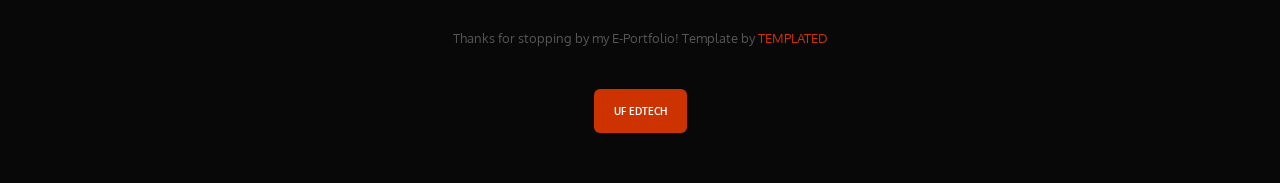
==== commit 12c7a811: "Update index.html" ====
--- a/index.html
+++ b/index.html
@@ -155,7 +155,9 @@
 
 <div id="footer">
 	<!-- START FOOTER -->
-	<p>Thanks for stopping by my E-Portfolio! Template by <a href="http://templated.co" rel="nofollow">TEMPLATED</a>.
+	<p>Thanks for stopping by my E-Portfolio! Template by <a href="http://templated.co" rel="nofollow">TEMPLATED</a>
+	<br>
+	<br>
 	<a href="https://education.ufl.edu/educational-technology/" class="button">UF EdTech</a>
     <!-- END FOOTER -->
 </div>
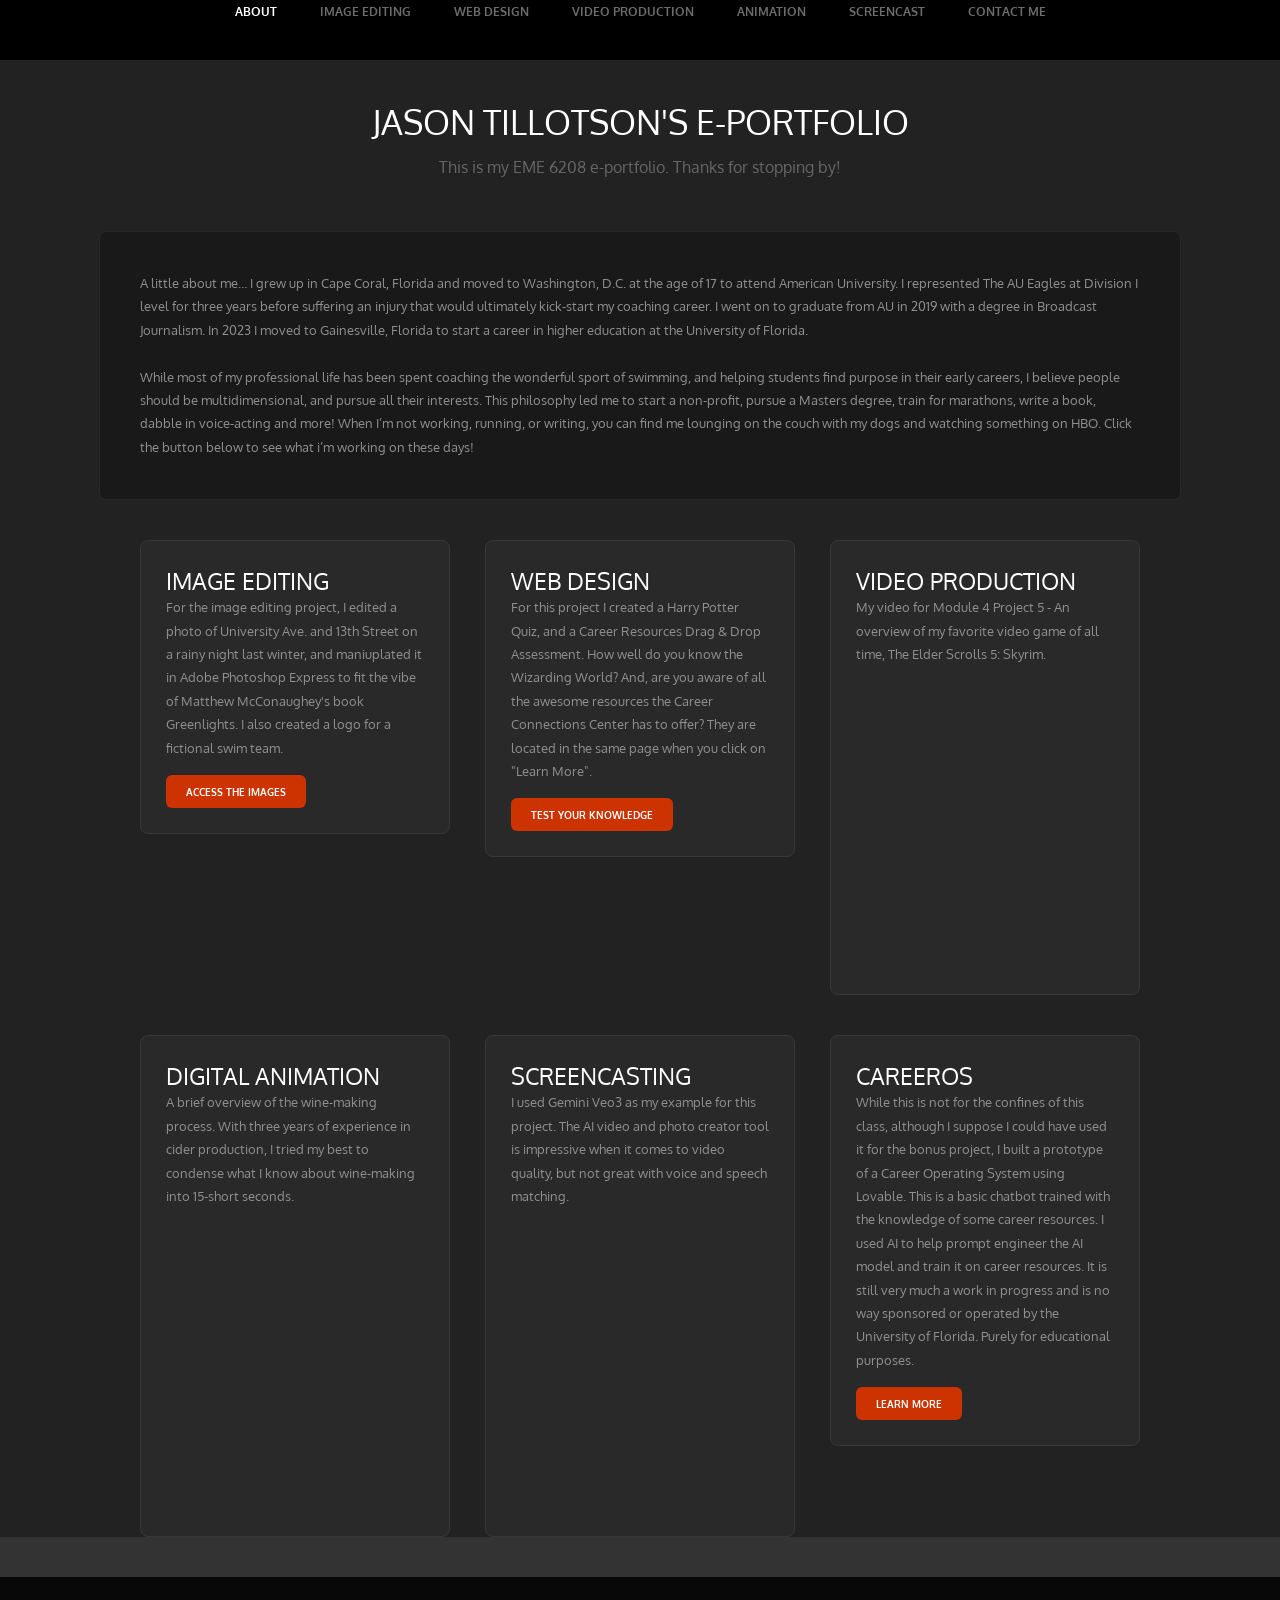
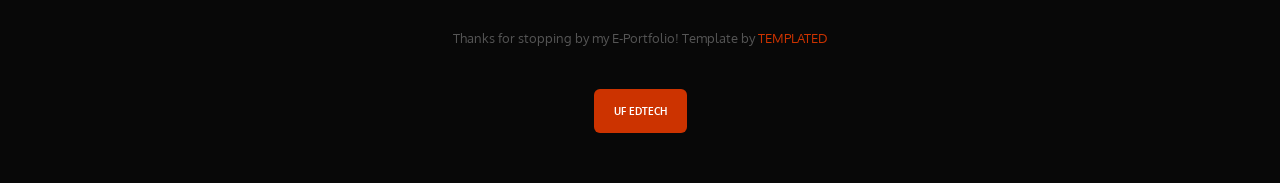
==== commit 8feaf488: "Update index.html" ====
--- a/index.html
+++ b/index.html
@@ -87,7 +87,7 @@
 					
 					<h2>Image Editing</h2>
 					<p>For the image editing project, I edited a photo of University Ave. and 13th Street on a rainy night last winter, and maniuplated it in Adobe Photoshop Express to fit the vibe of Matthew McConaughey's book Greenlights. I also created a logo for a fictional swim team.</p>
-					<a href="gallery.html" class="button">Learn More</a>
+					<a href="gallery.html" class="button">Access The Images</a>
 				</div>
 			</div>
 		</div>
@@ -95,7 +95,7 @@
 			<div class="box-style">
 				<div class="content">
 					<h2>Web Design</h2>
-					<p>For this project I created a Harry Potter Quiz, and a Career Resources Drag & Drop Assessment. They are located in the same page when you click on "Learn More". </p>
+					<p>For this project I created a Harry Potter Quiz, and a Career Resources Drag & Drop Assessment. How well do you know the Wizarding World? And, are you aware of all the awesome resources the Career Connections Center has to offer? They are located in the same page when you click on "Learn More". </p>
 					<a href="quiz.html" class="button">Test Your Knowledge</a>
 				</div>
 			</div>
@@ -138,8 +138,8 @@
 			<div class="box-style">
 				<div class="content">
 					<h2>CareerOS</h2>
-					<p>While this is not for the confines of this class, although I suppose I could have used it for the bonus project, I built a prototype of a Career Operating System using Lovable. This is a basic chatbot trained with the knowledge of some career resources. It is still very much a work in progress and is no way sponsored or operated by the University of Florida. Purely for educational purposes.</p>
-					<a href="https://preview--gator-career-navigator.lovable.app/?__lovable_token=eyJhbGciOiJIUzI1NiIsInR5cCI6IkpXVCJ9.[base64].upX1iiRRKDyxCTAxc9uCy5pusp-5RFKWoW9mvIfOVYM"class="button">Learn More</a>
+					<p>While this is not for the confines of this class, although I suppose I could have used it for the bonus project, I built a prototype of a Career Operating System using Lovable. This is a basic chatbot trained with the knowledge of some career resources. I used AI to help prompt engineer the AI model and train it on career resources. It is still very much a work in progress and is no way sponsored or operated by the University of Florida. Purely for educational purposes.</p>
+					<a href="https://preview--gator-career-navigator.lovable.app/?"class="button">Learn More</a>
 				
 				</div>
 			</div>
